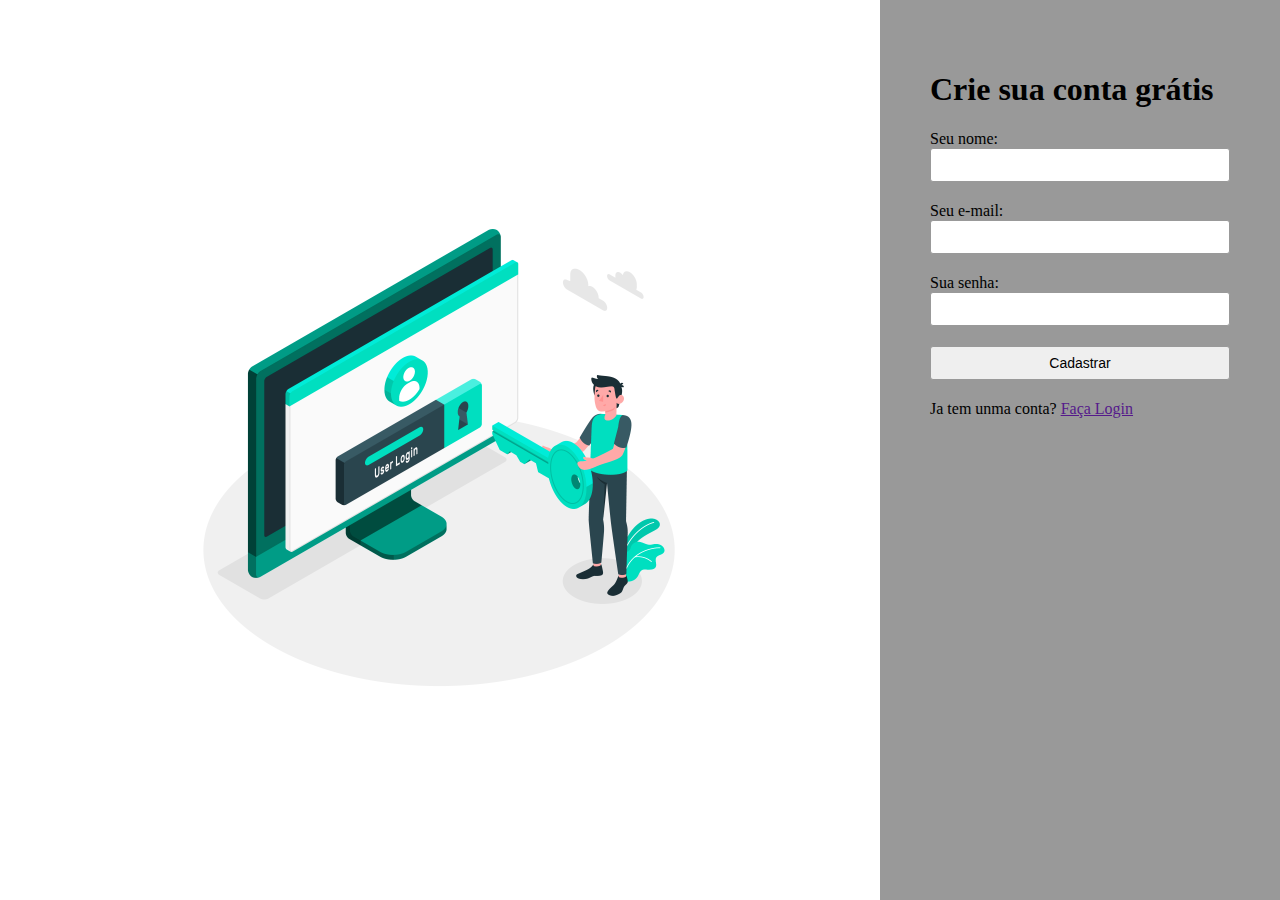
==== Páginas/Inscrição/index.html @ f060d02c "alterações e add de página de criação de conta" ====
<!DOCTYPE html>
<html lang="en">
<head>
    <meta charset="UTF-8">
    <meta http-equiv="X-UA-Compatible" content="IE=edge">
    <meta name="viewport" content="width=device-width, initial-scale=1.0">
    <title>Criar conta</title>
    <link rel="stylesheet" href="style2.css">
</head>
<body>
    <div class="screen">
        <div class="leftside">
            <img src="../../images/login.jpg" alt="">



        </div>
            <div class="rightside">
                <h1>Crie sua conta grátis</h1>

                <form method="post" action="cadastro.php" class="b7validador">
                    <label>
                        Seu nome: <br/>
                        <input type="text" name="name" data-rules="required|min=2" /> </br>
                    </label>
                    <label>
                        Seu e-mail: <br/>
                        <input type="text" name="email" data-rules="required|min=2"/> <br/>
                    </label>
                    <label>
                        Sua senha: <br/>
                        <input type="password" name="password" data-rules="required|min=2"/> <br/>
                    </label>
                    <label>
                        <input type="submit" value="Cadastrar"/> <br/>
                    </label>
                </form>
                <div>
                    Ja tem unma conta? <a href="">Faça Login</a>
                </div>
                
            </div>
    </div>
        


    
<script src="scriptl.js"></script>
</body>
</html>
---- Páginas/Inscrição/style2.css ----
* {
    box-sizing: border-box;
}

body {
    margin: 0;
}

.screen {
    display: flex;
}

.leftside {
    flex: 1;
    display: flex;
    justify-content: center;
    align-items: center;
}
.leftside img {
    max-width: 500px;
    height: auto;
}

.rightside {
    width: 400px;
    background-color: #999;
    height: 100vh;
    padding: 50px;
}

.rightside label {
    display: block;
    margin-bottom: 20px;
}

.rightside input {
    width: 100%;
    border: 1px solid #999;
    border-radius: 3px;
    padding: 8px;
    font-size: 14px;
    outline: 0;
}

.error {
    font-size: 14px;
    background-color: rgba(255, 0, 0, 0.555);
    color: #fff;
    padding: 4px;
    border-radius: 5px;

}
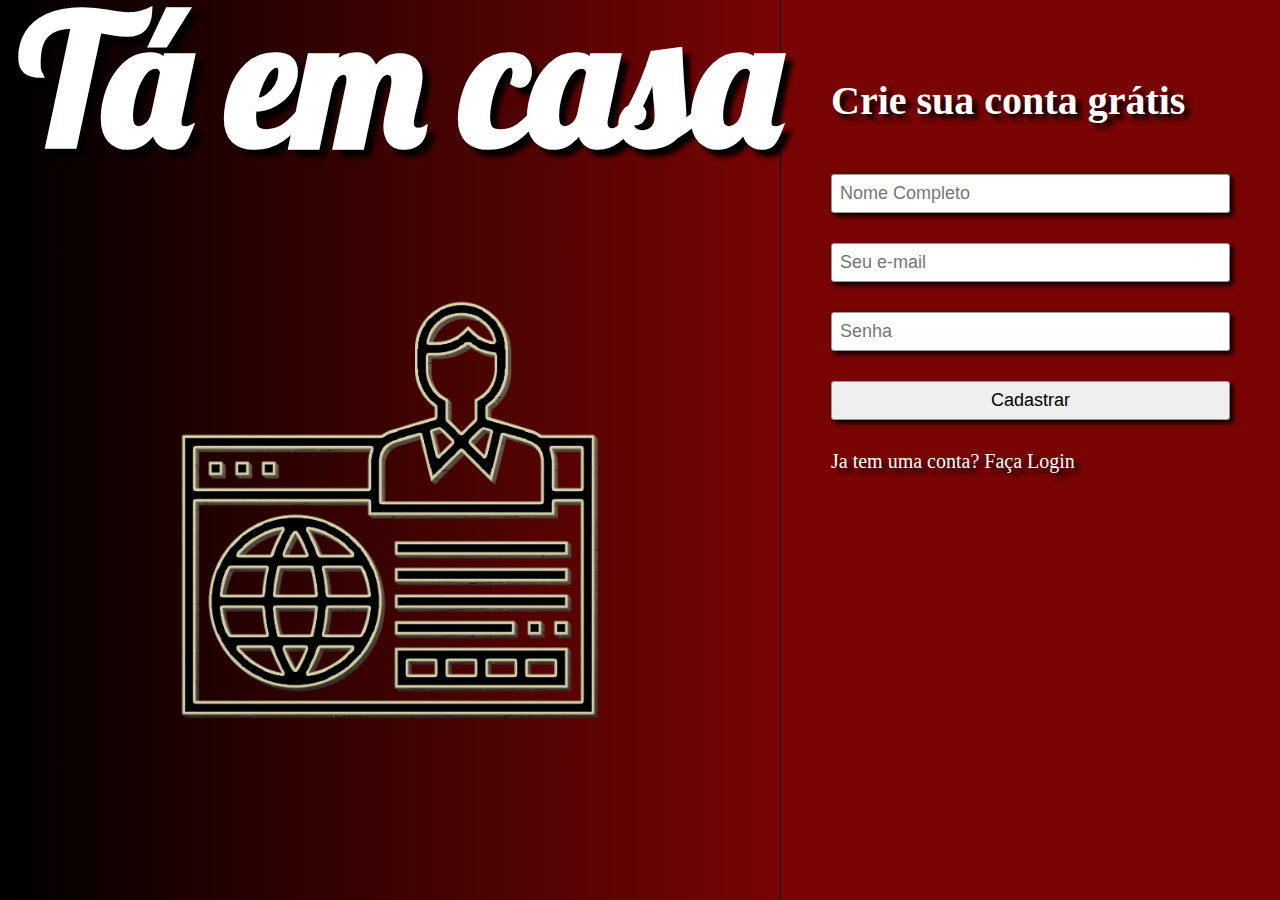
==== commit 61c66c05: "Modificaçoes estéticas na página de criação" ====
--- a/Páginas/Inscrição/index.html
+++ b/Páginas/Inscrição/index.html
@@ -5,12 +5,16 @@
     <meta http-equiv="X-UA-Compatible" content="IE=edge">
     <meta name="viewport" content="width=device-width, initial-scale=1.0">
     <title>Criar conta</title>
+    <link rel="preconnect" href="https://fonts.googleapis.com">
+    <link rel="preconnect" href="https://fonts.gstatic.com" crossorigin>
+    <link href="https://fonts.googleapis.com/css2?family=Lobster&display=swap" rel="stylesheet">
     <link rel="stylesheet" href="style2.css">
 </head>
 <body>
     <div class="screen">
         <div class="leftside">
-            <img src="../../images/login.jpg" alt="">
+            <img src="../../images/login.png" alt="">
+            <div class="titulo"><h1>Tá em casa</h1></div>
 
 
 
@@ -20,23 +24,23 @@
 
                 <form method="post" action="cadastro.php" class="b7validador">
                     <label>
-                        Seu nome: <br/>
-                        <input type="text" name="name" data-rules="required|min=2" /> </br>
+                         
+                        <input type="text" name="name" placeholder="Nome Completo" data-rules="required|min=2" /> </br>
                     </label>
                     <label>
-                        Seu e-mail: <br/>
-                        <input type="text" name="email" data-rules="required|min=2"/> <br/>
+                        
+                        <input type="text" name="email" placeholder="Seu e-mail" data-rules="required|min=2"/> <br/>
                     </label>
                     <label>
-                        Sua senha: <br/>
-                        <input type="password" name="password" data-rules="required|min=2"/> <br/>
+                        
+                        <input type="password" name="password" placeholder="Senha" data-rules="required|min=2"/> <br/>
                     </label>
                     <label>
                         <input type="submit" value="Cadastrar"/> <br/>
                     </label>
                 </form>
-                <div>
-                    Ja tem unma conta? <a href="">Faça Login</a>
+                <div class="conta">
+                    Ja tem uma conta? <a href="">Faça Login</a>
                 </div>
                 
             </div>
--- a/Páginas/Inscrição/style2.css
+++ b/Páginas/Inscrição/style2.css
@@ -15,22 +15,52 @@
     display: flex;
     justify-content: center;
     align-items: center;
+    background: linear-gradient(90deg, black , rgb(121, 4, 4))
 }
 .leftside img {
+    z-index: 1;
+    margin-top: 120px;
+    top: 100px;
     max-width: 500px;
     height: auto;
 }
+.leftside .titulo {
+    display: flex;
+    z-index: 0;
+    justify-items: start;
+    position: absolute;
+    color: white;
+    font-family: 'Lobster', cursive;
+    font-size: 90px;
+    margin-top:-160px;
+    top: 5px;
+    margin-left: 20px;
+    text-shadow: 7px 7px 5px #000;
+    
+    
+    
+}
 
 .rightside {
-    width: 400px;
-    background-color: #999;
+    border-left: 1px solid #000;
+    width: 500px;
+    background-color:rgb(121, 4, 4);
     height: 100vh;
     padding: 50px;
+    color: white;
+    text-shadow: 5px 5px 5px #000;
+}
+
+.rightside h1{
+    margin-bottom: 50px;
+    font-size: 40px;
 }
 
 .rightside label {
     display: block;
-    margin-bottom: 20px;
+    margin-bottom: 30px;
+    box-shadow: 3px 3px 5px #000;
+    text-decoration: none;
 }
 
 .rightside input {
@@ -38,8 +68,20 @@
     border: 1px solid #999;
     border-radius: 3px;
     padding: 8px;
-    font-size: 14px;
+    font-size: 18px;
     outline: 0;
+}
+
+.rightside .conta {
+    font-size: 20px;
+}
+
+.rightside .conta a {
+    text-decoration: none;
+    color: #fff;
+}
+.rightside .conta a:hover {
+    text-decoration: underline;
 }
 
 .error {
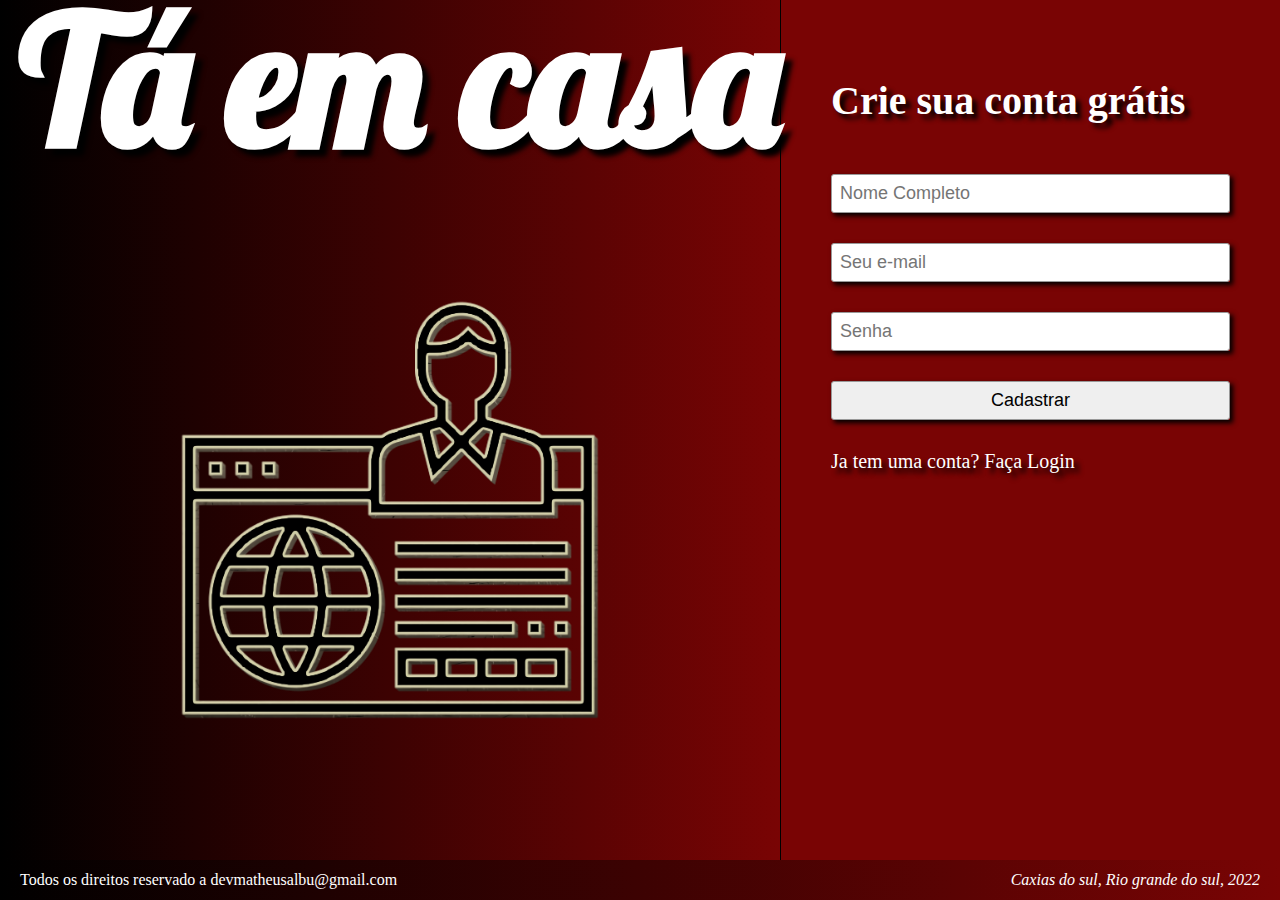
==== commit c1b9e96e: "mais mudanças estéticas e no rodapé" ====
--- a/Páginas/Inscrição/index.html
+++ b/Páginas/Inscrição/index.html
@@ -45,6 +45,12 @@
                 
             </div>
     </div>
+
+    <footer class="item">
+        Todos os direitos reservado a devmatheusalbu@gmail.com
+        <address>
+            Caxias do sul, Rio grande do sul, 2022
+        </address>
         
 
 
--- a/Páginas/Inscrição/style2.css
+++ b/Páginas/Inscrição/style2.css
@@ -91,4 +91,19 @@
     padding: 4px;
     border-radius: 5px;
 
+}
+
+footer {
+    background: linear-gradient(90deg, black,  rgb(121, 4, 4)) ;
+    color: white;
+    padding: 20px;
+    display: inline-flex;
+    justify-content: space-between;
+    align-items: center;
+    height: 40px;
+    width: 100%;
+    position: fixed;
+    left: 0;
+    right: 0;
+    bottom: 0;
 }